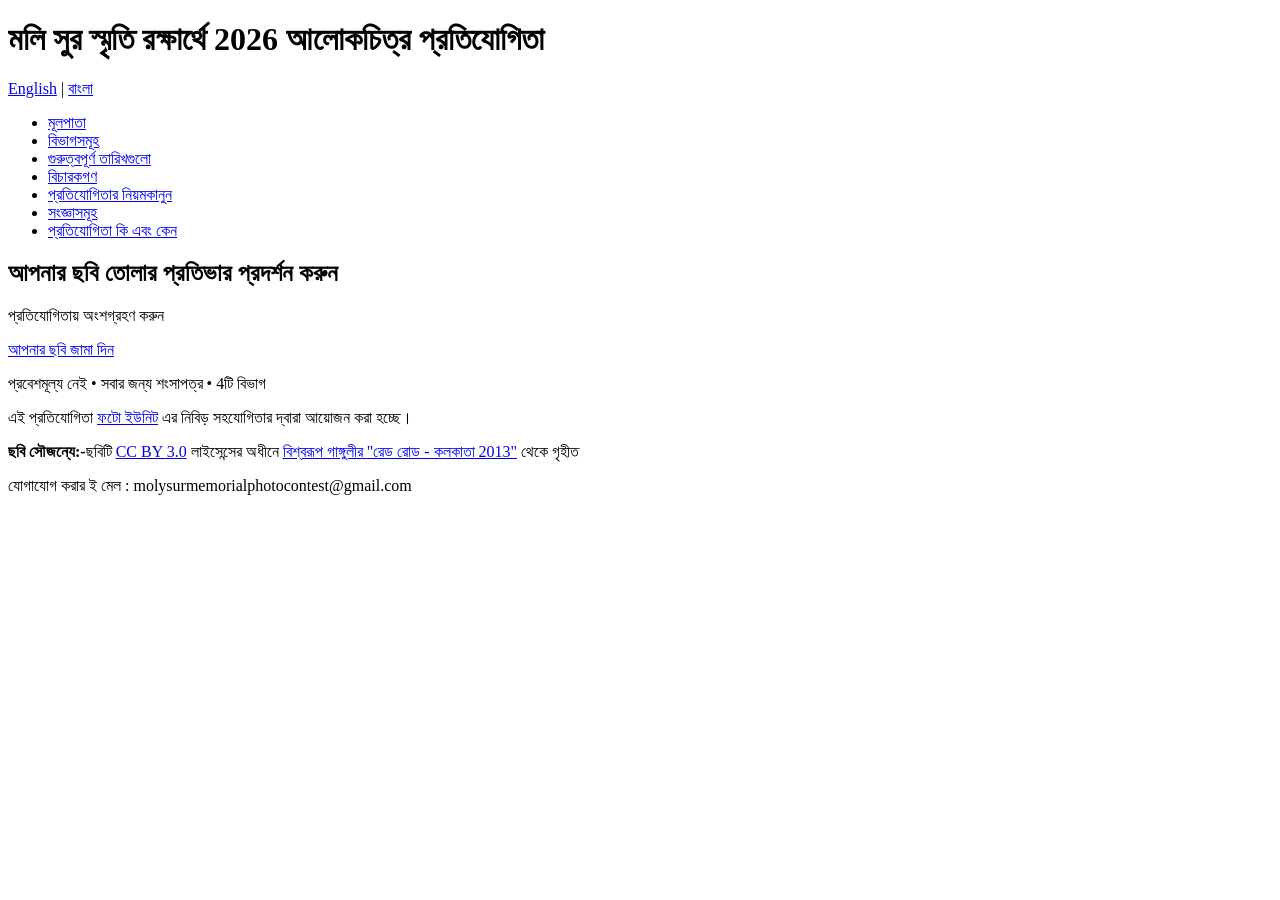
==== bn/index.html @ 9ee7a639 "Create index.html With Final Link" ====
<!DOCTYPE html>
<html lang="bn">
<head>
  <meta charset="UTF-8">
  <meta name="viewport" content="width=device-width, initial-scale=1.0">
  <title>MCMPC2026</title>
  <meta name="description" content="Photography contest 2026">
  <link rel="stylesheet" href="/styles/base.css">
  <link rel="stylesheet" href="/styles/layout.css">
  <link rel="stylesheet" href="/styles/component.css">
</head>

<body>

  <div class="page-wrapper">

    <header>

      <div class="container header-flex">

        <h1>মলি সুর স্মৃতি রক্ষার্থে 2026 আলোকচিত্র প্রতিযোগিতা</h1>

        <div class="lang-switch">

          <a href="/en/">English</a> |
          <a href="/bn/" class="active">বাংলা</a>

        </div>

      </div>

    </header>

    <nav class="navbar">

      <div class="container">

        <ul>
          <li><a href="/bn/index.html" class="active">মূলপাতা</a></li>
          <li><a href="/bn/section.html">বিভাগসমূহ</a></li>
          <li><a href="/bn/calendar.html">গুরুত্বপূর্ণ তারিখগুলো</a></li>
          <li><a href="/bn/jury.html">বিচারকগণ</a></li>
          <li><a href="/bn/rule.html">প্রতিযোগিতার নিয়মকানুন</a></li>
          <li><a href="/bn/definition.html">সংজ্ঞাসমূহ</a></li>
          <li><a href="/bn/about.html">প্রতিযোগিতা কি এবং কেন</a></li>
        </ul>

      </div>

    </nav>

    <main>

      <section class="hero">

      <div class="container">

        <h2>আপনার ছবি তোলার প্রতিভার প্রদর্শন করুন</h2>

        <p>প্রতিযোগিতায় অংশগ্রহণ করুন</p>

        <a href="https://forms.gle/mVWbASYN3Ujqs8cL9" 
          target="_blank" 
          rel="noopener noreferrer"
          class="hero-btn">
            আপনার ছবি জামা দিন
        </a>

        <p class="hero-note">প্রবেশমূল্য নেই • সবার জন্য শংসাপত্র • 4টি বিভাগ</p>
        <!--a href="https://forms.gle/JocwkD4xmF44XonDA">Test Link</a-->
        <!--a href="https://forms.gle/DYAHYV2Z3Wo8uNwR8">Old Link</a-->

      </div>

    </section>

    </main>

    <footer>

      <div class="container">

        <p>এই প্রতিযোগিতা 
          <a href="https://fotounit.org">ফটো ইউনিট</a> 
          এর নিবিড় সহযোগিতার দ্বারা আয়োজন করা হচ্ছে।
        </p>

        <p><strong>ছবি সৌজন্যে:-</strong>ছবিটি <a href="https://creativecommons.org/licenses/by/3.0/" target="_blank">
          CC BY 3.0</a> লাইসেন্সের অধীনে 
          <a href="https://commons.wikimedia.org/wiki/User:Biswarup_Ganguly" target="_blank">
          বিশ্বরূপ গাঙ্গুলীর </a>  
          <a href="https://commons.wikimedia.org/wiki/File:Red_Road_-_Kolkata_2013-04-10_7739.JPG" target="_blank">
            "রেড রোড - কলকাতা 2013"</a> থেকে গৃহীত 
        </p>

        <p>যোগাযোগ করার ই মেল : molysurmemorialphotocontest@gmail.com</p>

      </div>

    </footer>

  </div>
  
</body>

</html>
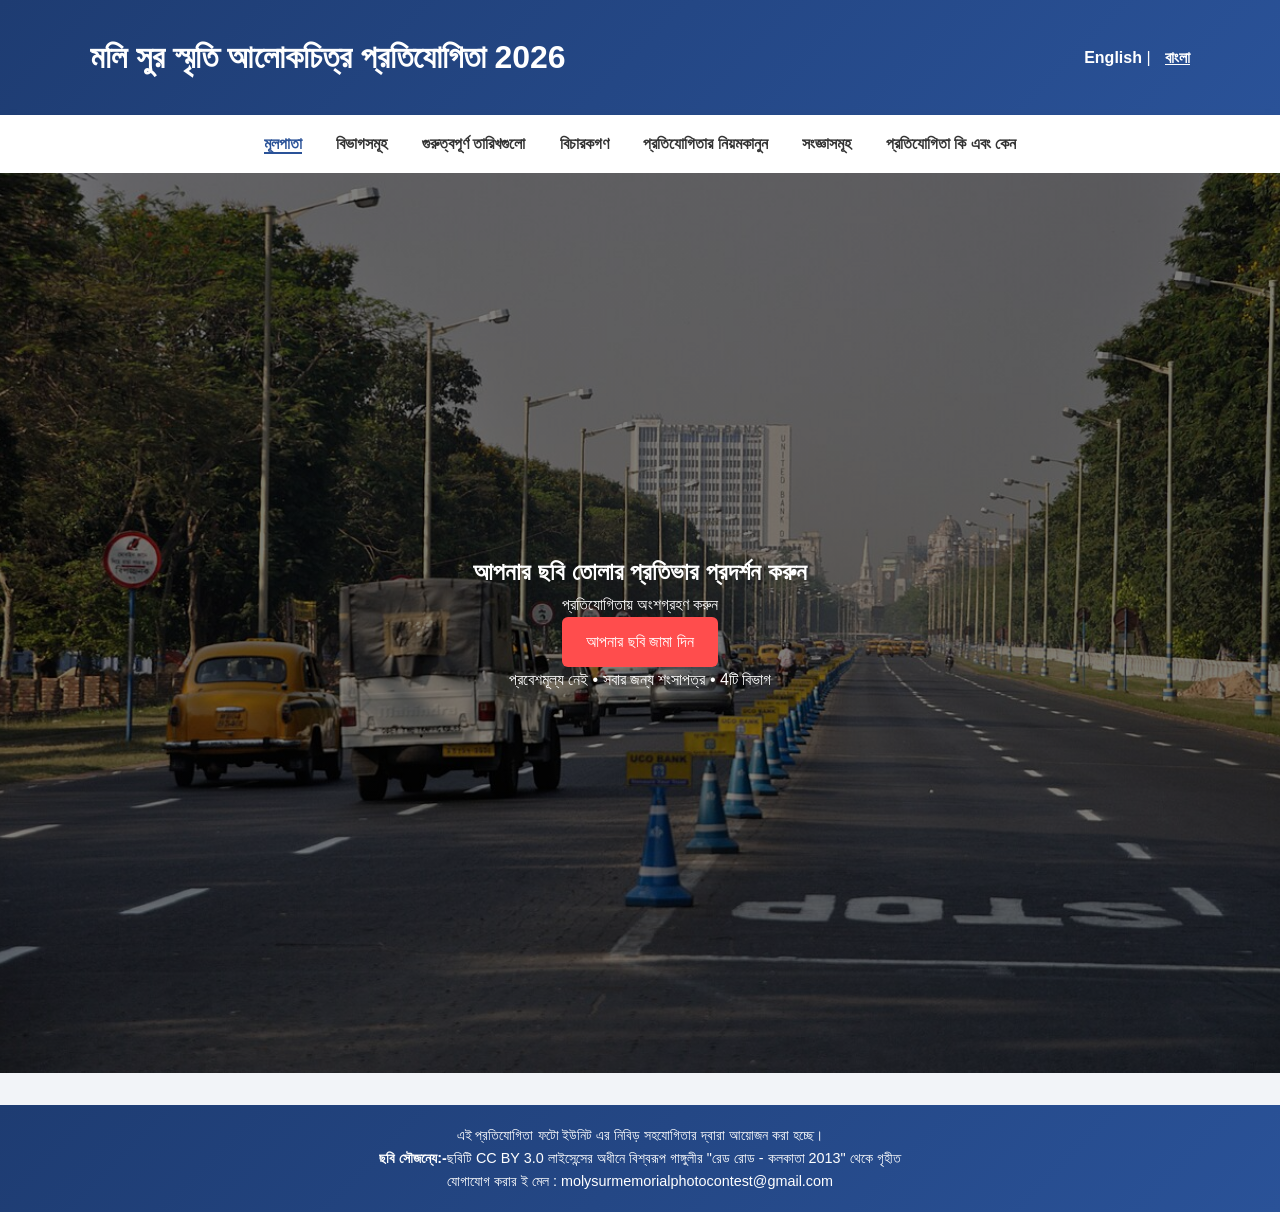
==== commit 13585c92: "Update index.html" ====
--- a/bn/index.html
+++ b/bn/index.html
@@ -18,7 +18,7 @@
 
       <div class="container header-flex">
 
-        <h1>মলি সুর স্মৃতি রক্ষার্থে 2026 আলোকচিত্র প্রতিযোগিতা</h1>
+        <h1>মলি সুর স্মৃতি আলোকচিত্র প্রতিযোগিতা 2026</h1>
 
         <div class="lang-switch">
 
--- a/styles/base.css
+++ b/styles/base.css
@@ -0,0 +1,49 @@
+/* Reset */
+:root {
+  --primary: #2a5298;
+  --bg: #f2f4f8;
+  --text: #333;
+
+  --header-footer-bg: linear-gradient(135deg, #1e3c72, #2a5298);
+  --header-footer-text: #fff;
+}
+
+
+* {
+  margin: 0;
+  padding: 0;
+  box-sizing: border-box;
+}
+
+html, body {
+  height: 100%;
+  margin: 0;
+}
+
+.page-wrapper {
+  min-height: 100vh;
+  display: flex;
+  flex-direction: column;
+}
+
+main {
+  flex: 1;
+}
+
+/* Base typography */
+body {
+  font: 16px/1.6 "Segoe UI", sans-serif;
+  background: #f2f4f8;
+  color: #333;
+}
+
+/* Lists */
+ol {
+  margin-left: 2rem;
+  padding-left: 1rem;
+}
+
+ol li {
+  list-style-type: decimal;
+  margin-bottom: 6px;
+}
--- a/styles/layout.css
+++ b/styles/layout.css
@@ -0,0 +1,83 @@
+.container {
+  width: 92%;
+  max-width: 1100px;
+  margin: auto;
+}
+
+/* Header */
+header {
+  background: var(--header-footer-bg);
+  color: var(--header-footer-text);
+  text-align: center;
+  padding: 2rem 0;
+}
+
+.header-flex {
+  display: flex;
+  justify-content: space-between;
+  align-items: center;
+}
+
+.lang-switch a {
+  text-decoration: none;
+  font-weight: 600;
+  margin-left: 10px;
+  color: #fff;
+}
+
+.lang-switch a.active {
+  text-decoration: underline;
+}
+
+/* Navigation */
+.navbar {
+  background: #fff;
+  box-shadow: 0 3px 10px rgba(0,0,0,.08);
+}
+
+.navbar ul {
+  list-style: none;
+  text-align: center;
+  padding: 1rem;
+}
+
+.navbar li {
+  display: inline-block;
+  margin: 0 15px;
+}
+
+.navbar a {
+  text-decoration: none;
+  font-weight: 600;
+  color: #333;
+  transition: .3s;
+}
+
+.navbar a:hover {
+  color: #2a5298;
+}
+
+.navbar a.active {
+  color: var(--primary);
+  border-bottom: 2px solid var(--primary);
+}
+
+/* Footer */
+footer {
+  background: var(--header-footer-bg);
+  color: var(--header-footer-text);
+  text-align: center;
+  padding: 1.2rem;
+  margin-top: 2rem;
+  font-size: .9rem;
+}
+
+footer a {
+  color: var(--header-footer-text);
+  text-decoration: none;
+}
+
+footer a:hover {
+  text-decoration: underline;
+  opacity: 0.85;
+}
--- a/styles/component.css
+++ b/styles/component.css
@@ -0,0 +1,67 @@
+/* HERO SECTION */
+.hero {
+  height: 100vh;
+  background: linear-gradient(rgba(0,0,0,0.5), rgba(0,0,0,0.5)),
+              url('hero-image_RedRoad.jpg') center/cover no-repeat;
+  display: flex;
+  align-items: center;
+  justify-content: center;
+  text-align: center;
+  color: #fff;
+}
+
+/* CONTENT */
+.hero-content h1 {
+  font-size: 3rem;
+  margin-bottom: 1rem;
+}
+
+.hero-content p {
+  font-size: 1.2rem;
+  margin-bottom: 2rem;
+}
+
+.hero-credit {
+  position: absolute;
+  bottom: 10px;
+  right: 15px;
+  font-size: 12px;
+  color: #fff;
+  opacity: 0.7;
+}
+
+/*
+.hero-credit a {
+  text-decoration: none;
+  font-weight: 600;
+  color: #333;
+}*/
+
+/* BUTTON */
+.hero-btn {
+  display: inline-block;
+  padding: 12px 24px;
+  font-size: 1rem;
+  color: #fff;
+  background-color: #ff4d4d;
+  border-radius: 6px;
+  text-decoration: none;
+  transition: all 0.3s ease;
+}
+
+/* HOVER EFFECT */
+.hero-btn:hover {
+  background-color: #e60000;
+  transform: translateY(-2px);
+}
+
+/* MOBILE RESPONSIVE */
+@media (max-width: 768px) {
+  .hero-content h1 {
+    font-size: 2rem;
+  }
+
+  .hero-content p {
+    font-size: 1rem;
+  }
+}
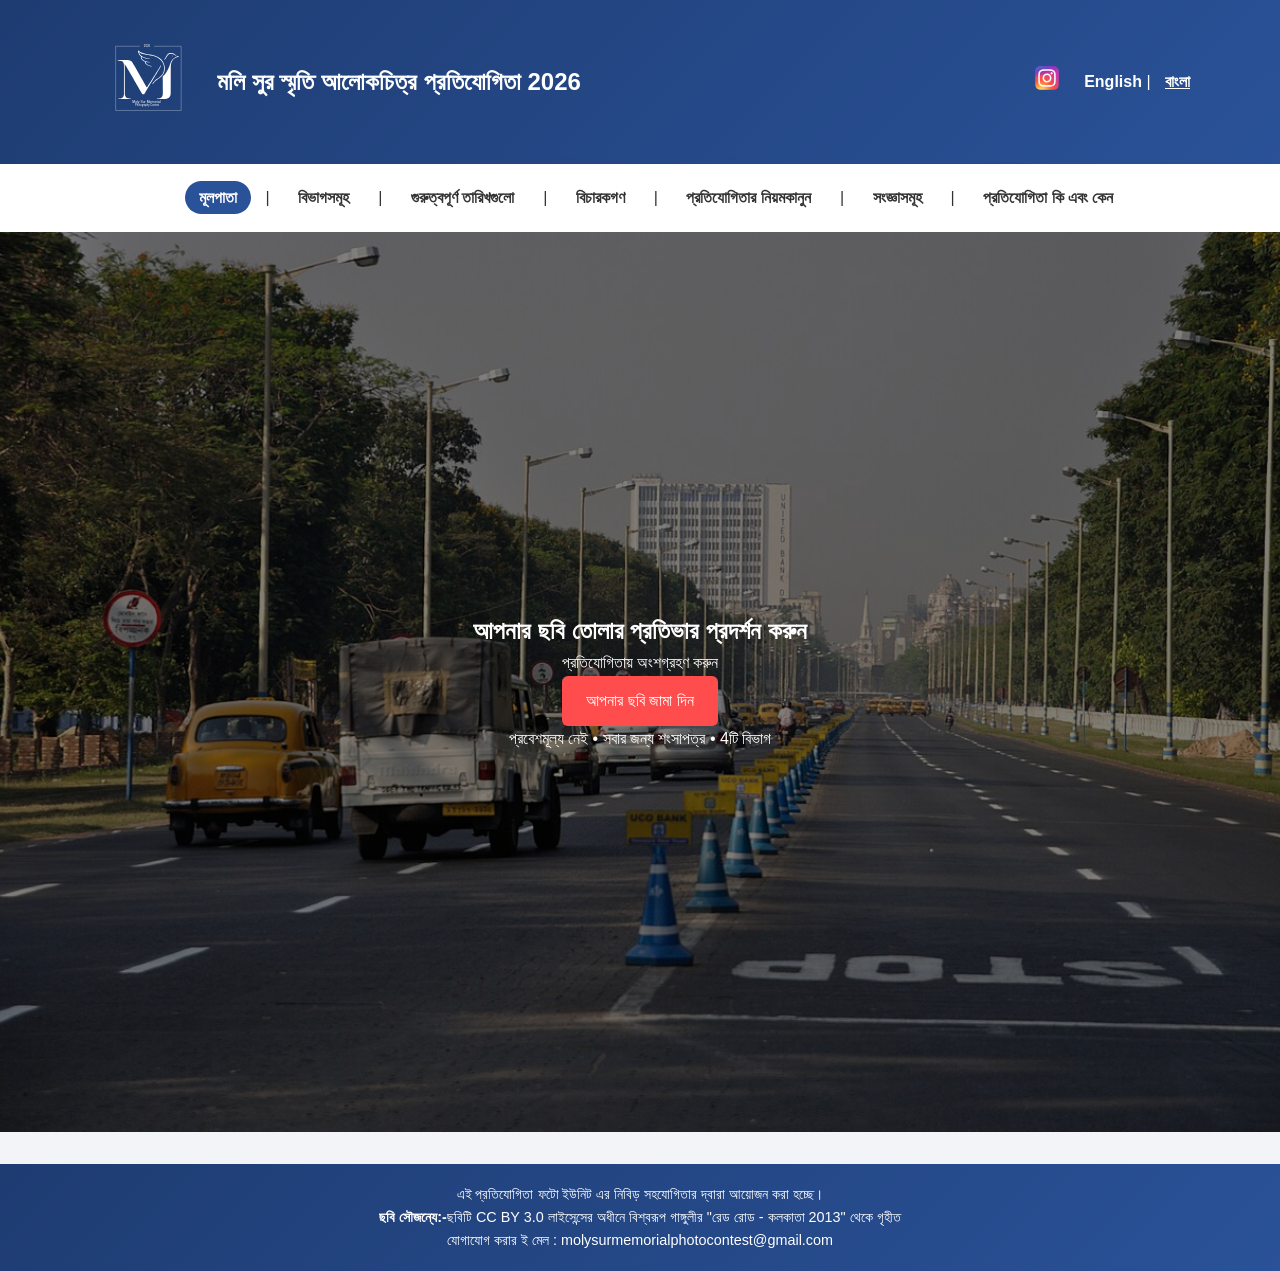
==== commit 4e5086e5: "Update index.html" ====
--- a/bn/index.html
+++ b/bn/index.html
@@ -12,21 +12,38 @@
 
 <body>
 
+  <script data-goatcounter="https://msmpc.goatcounter.com/count"
+        async src="//gc.zgo.at/count.js"></script>
+
   <div class="page-wrapper">
 
     <header>
 
       <div class="container header-flex">
 
-        <h1>মলি সুর স্মৃতি আলোকচিত্র প্রতিযোগিতা 2026</h1>
+        <!-- LEFT: Logo + Title -->
+        <div class="header-left">
+          <img src="/styles/logo4.svg" alt="Logo" class="logo">
+          <h1>
+            <span class="title-desktop">মলি সুর স্মৃতি আলোকচিত্র প্রতিযোগিতা 2026</span>
+            <span class="title-mobile">MSM ফটো প্রতিযোগিতা 2026</span>
+          </h1>
+        </div>
 
-        <div class="lang-switch">
+        <!-- RIGHT: Instagram + Language -->
+        <div class="header-right">
 
-          <a href="/en/">English</a> |
-          <a href="/bn/" class="active">বাংলা</a>
+          <a href="https://instagram.com/msm.pc" target="_blank" class="insta-link">
+            <img src="/styles/instagram-icon.svg" alt="Instagram">
+          </a>
+
+          <div class="lang-switch">
+            <a href="/en/">English</a> |
+            <a href="/bn/" class="active">বাংলা</a>
+          </div>
 
         </div>
-
+        
       </div>
 
     </header>
@@ -59,6 +76,7 @@
 
         <p>প্রতিযোগিতায় অংশগ্রহণ করুন</p>
 
+
         <a href="https://forms.gle/mVWbASYN3Ujqs8cL9" 
           target="_blank" 
           rel="noopener noreferrer"
@@ -67,6 +85,7 @@
         </a>
 
         <p class="hero-note">প্রবেশমূল্য নেই • সবার জন্য শংসাপত্র • 4টি বিভাগ</p>
+
         <!--a href="https://forms.gle/JocwkD4xmF44XonDA">Test Link</a-->
         <!--a href="https://forms.gle/DYAHYV2Z3Wo8uNwR8">Old Link</a-->
 
@@ -104,4 +123,3 @@
 </body>
 
 </html>
-    
--- a/styles/base.css
+++ b/styles/base.css
@@ -6,6 +6,9 @@
 
   --header-footer-bg: linear-gradient(135deg, #1e3c72, #2a5298);
   --header-footer-text: #fff;
+
+  --primary-light: #a9c1e8;
+  --primary-light: color-mix(in srgb, var(--primary) 30%, white);
 }
 
 
@@ -47,3 +50,12 @@
   list-style-type: decimal;
   margin-bottom: 6px;
 }
+
+ul {
+  margin-left: 2rem;
+  padding-left: 1rem;
+}
+
+ul li {
+  border-bottom: 6px;
+}
--- a/styles/layout.css
+++ b/styles/layout.css
@@ -16,6 +16,53 @@
   display: flex;
   justify-content: space-between;
   align-items: center;
+}
+
+.header-left {
+  display: flex;
+  align-items: center;
+  gap: 1rem;
+}
+
+.logo {
+  height: 100px;   /* adjust as needed */
+  width: auto;
+}
+
+.header-left h1 {
+  margin: 0;
+  font-size: 1.5rem;
+}
+
+.title-mobile {
+  display: none;
+}
+
+@media (max-width: 600px) {
+  .title-desktop {
+    display: none;
+  }
+  .title-mobile {
+    display: inline;
+  }
+}
+
+/* Right side */
+.header-right {
+  display: flex;
+  align-items: center;
+  gap: 15px;
+}
+
+/* Instagram icon */
+.insta-link img {
+  width: 24px;
+  height: 24px;
+  transition: transform 0.2s ease;
+}
+
+.insta-link img:hover {
+  transform: scale(1.2);
 }
 
 .lang-switch a {
@@ -43,7 +90,8 @@
 
 .navbar li {
   display: inline-block;
-  margin: 0 15px;
+  /*margin: 0 15px;*/
+  margin: 5px;
 }
 
 .navbar a {
@@ -51,15 +99,28 @@
   font-weight: 600;
   color: #333;
   transition: .3s;
+  /*added*/
+  padding: 8px 14px;
+  border-radius: 20px;
 }
 
 .navbar a:hover {
+  background: rgba(42, 82, 152, 0.1);
   color: #2a5298;
 }
 
 .navbar a.active {
-  color: var(--primary);
-  border-bottom: 2px solid var(--primary);
+  background: var(--primary);
+  color: #fff;
+  /*border-bottom: 2px solid var(--primary);*/
+}
+
+/* Separator */
+.navbar li:not(:last-child)::after {
+content: "|";
+/*color: #ccc;*/
+color: var(--header-footer-bg);
+margin-left: 15px;
 }
 
 /* Footer */
--- a/styles/component.css
+++ b/styles/component.css
@@ -65,3 +65,14 @@
     font-size: 1rem;
   }
 }
+
+.whatsapp-box {
+  text-align: center;
+  padding: 20px;
+}
+
+.whatsapp-box img {
+  width: 180px;
+  border: 2px solid #25D366;
+  border-radius: 10px;
+}
